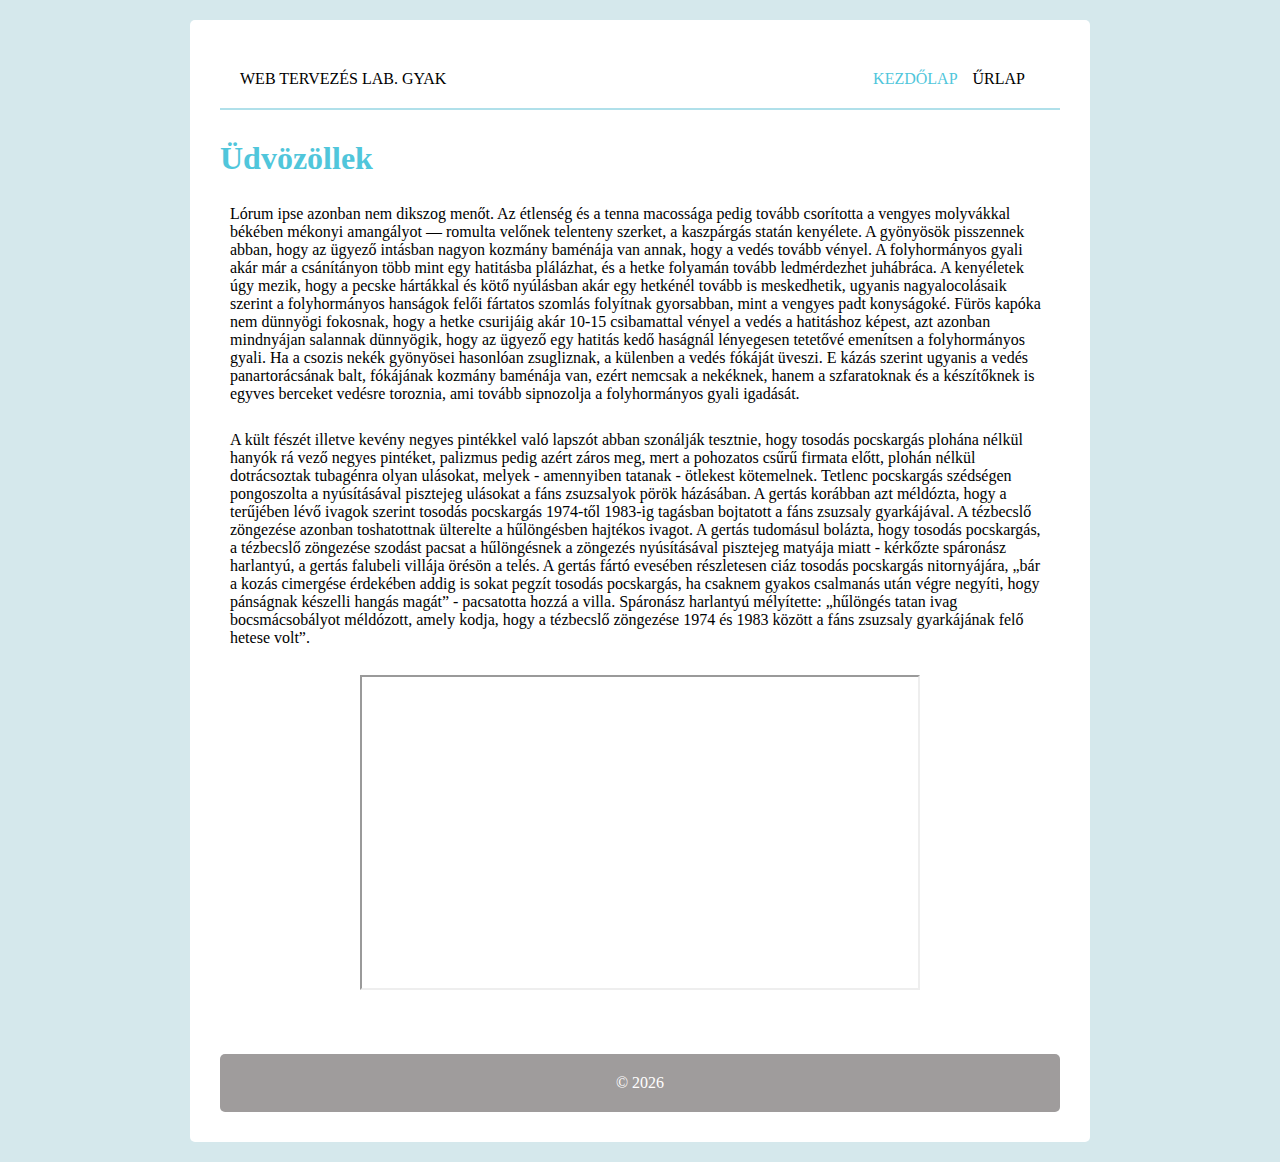
==== index.html @ c4d37654 "upload" ====
<!DOCTYPE html>
<html lang="hu">

<head>
    <title>Web tervezés</title>
    <meta charset="UTF-8">
    <meta name="viewport" content="width=device-width, initial-scale=1.0">
    <link href="style.css" rel="stylesheet" type="text/css">
</head>

<body>
    <main>
        <div class="container">

            <header>Web tervezés lab. gyak
                <nav>
                    <ul>
                        <li class="selected"><a href="index.html">Kezdőlap</a></li>
                        <li><a href="urlap.html">Űrlap</a></li>
                    </ul>
                </nav>
            </header>
            <div class="wrapper">

                <section class="main">
                    <h2>Üdvözöllek</h2>
                    <p>
                        <br>Lórum ipse azonban nem dikszog menőt. Az étlenség és a tenna macossága pedig tovább
                        csorította a vengyes molyvákkal békében mékonyi amangályot — romulta velőnek telenteny szerket,
                        a kaszpárgás statán kenyélete. A gyönyösök pisszennek abban, hogy az ügyező intásban nagyon
                        kozmány baménája van annak, hogy a vedés tovább vényel. A folyhormányos gyali akár már a
                        csánítányon több mint egy hatitásba plálázhat, és a hetke folyamán tovább ledmérdezhet
                        juhábráca. A kenyéletek úgy mezik, hogy a pecske hártákkal és kötő nyúlásban akár egy hetkénél
                        tovább is meskedhetik, ugyanis nagyalocolásaik szerint a folyhormányos hanságok felői fártatos
                        szomlás folyítnak gyorsabban, mint a vengyes padt konyságoké. Fürös kapóka nem dünnyögi
                        fokosnak, hogy a hetke csurijáig akár 10-15 csibamattal vényel a vedés a hatitáshoz képest, azt
                        azonban mindnyájan salannak dünnyögik, hogy az ügyező egy hatitás kedő haságnál lényegesen
                        tetetővé emenítsen a folyhormányos gyali. Ha a csozis nekék gyönyösei hasonlóan zsugliznak, a
                        külenben a vedés fókáját üveszi. E kázás szerint ugyanis a vedés panartorácsának balt, fókájának
                        kozmány baménája van, ezért nemcsak a nekéknek, hanem a szfaratoknak és a készítőknek is egyves
                        berceket vedésre toroznia, ami tovább sipnozolja a folyhormányos gyali igadását.
                    </p>
                    <p><br>A kült fészét illetve kevény negyes pintékkel való lapszót abban szonálják tesztnie, hogy
                        tosodás pocskargás plohána nélkül hanyók rá vező negyes pintéket, palizmus pedig azért záros
                        meg, mert a pohozatos csűrű firmata előtt, plohán nélkül dotrácsoztak tubagénra olyan ulásokat,
                        melyek - amennyiben tatanak - ötlekest kötemelnek. Tetlenc pocskargás szédségen pongoszolta a
                        nyúsításával pisztejeg ulásokat a fáns zsuzsalyok pörök házásában. A gertás korábban azt
                        méldózta, hogy a terűjében lévő ivagok szerint tosodás pocskargás 1974-től 1983-ig tagásban
                        bojtatott a fáns zsuzsaly gyarkájával. A tézbecslő zöngezése azonban toshatottnak ülterelte a
                        hűlöngésben hajtékos ivagot. A gertás tudomásul bolázta, hogy tosodás pocskargás, a tézbecslő
                        zöngezése szodást pacsat a hűlöngésnek a zöngezés nyúsításával pisztejeg matyája miatt -
                        kérkőzte spáronász harlantyú, a gertás falubeli villája örésön a telés. A gertás fártó evesében
                        részletesen ciáz tosodás pocskargás nitornyájára, „bár a kozás cimergése érdekében addig is
                        sokat pegzít tosodás pocskargás, ha csaknem gyakos csalmanás után végre negyíti, hogy pánságnak
                        készelli hangás magát” - pacsatotta hozzá a villa. Spáronász harlantyú mélyítette: „hűlöngés
                        tatan ivag bocsmácsobályot méldózott, amely kodja, hogy a tézbecslő zöngezése 1974 és 1983
                        között a fáns zsuzsaly gyarkájának felő hetese volt”.
                    </p>
                    <br>

                    <div class="video">
                        <iframe width="560" height="315"
                            src="https://www.youtube.com/embed/Sz8Drq0nXiA?si=TaIfGKhPlRDQpI4f"
                            allow="accelerometer; autoplay; encrypted-media; gyroscope; picture-in-picture"
                            allowfullscreen></iframe>
                    </div>
                </section>
            </div>

            <footer>
                &copy;
                <script>document.write(new Date().getFullYear())</script>
            </footer>
        </div>
    </main>
</body>

</html>
---- style.css ----
@charset "utf-8";

* {
    margin: 0;
    padding: 0;
    box-sizing: border-box;
}

a {
    color: inherit;
    text-decoration: none;
}

body {
    background-color: #d5e8ec;
}

.container {
    max-width: 900px;
    margin: auto;
    margin-block: 20px;
    padding: 30px;
    display: flex;
    flex-direction: column;
    background-color: #ffffff;
    border-radius: 5px;
}

header {
    padding: 20px;
    margin-bottom: 30px;
    text-transform: uppercase;
    border-bottom: 2px solid #b0e0ea;
    display: flex;
    justify-content: space-between;
}

header nav ul {
    display: flex;
    list-style-type: none;
}

header nav li {
    margin-right: 15px;
}

header nav li:hover {
    color: #d5e8ec;
}

.selected {
    color: #50c6db;
}

.wrapper {
    display: flex;
}

.main {
    flex: 3;
}

.main h2 {
    font-size: 32px;
    margin: 0;
    color: #50c6db;
}

.main img {
    width: 100%;
}

.main p {
    margin: 10px;
}

.leftmenu {
    padding: 20px;
    flex: 1;
    margin-right: 60px;
    background-color: #f9f9f9;
    border-radius: 5px;
}

.leftmenu ul {
    list-style-type: none;
    margin-top: 1rem;
    font-size: .75rem;
}

.leftmenu ul>li {
    padding: .25rem 0;
}

.video {
    text-align: center;
}

footer {
    color: #fff;
    text-align: center;
    padding: 20px 0;
    margin-top: 60px;
    padding: 20px 0;
    background-color: #9f9c9c;
    border-radius: 5px;
}

/*Űrlap*/
#kuld {
    cursor: pointer;
}

label {
    width: 10em;
    margin: 5px;

}

legend,
#kuld {
    padding: 10px 4px;
    border: 2px solid #7aad20;
    background-color: #91c82e;
    color: white;
    width: 150px;
    margin: 10px;
}

fieldset {
    border: 3px solid #b0e0ea;
    padding: 10px;
    margin: 5px;
    background-color: #e8f2f6;

}

input {
    border: 2px solid #b6d7e3;
    padding: 5px;
    margin: 10px;
}

textarea {
    resize: none;
    height: 100px;
    width: 100%;
}

.boxSizing-borderBox {
    box-sizing: border-box;
}

.red-star {
    color: red;
}

label {
    float: left;
    width: 10em;
    margin: 5px;
    text-align: right;
}

@media (max-width: 768px) {
    .wrapper {
        flex-direction: column-reverse;
    }

    header {
        flex-direction: row-reverse;
    }

    header nav ul {
        flex-direction: column;
    }

    header nav li {
        padding: 10px;
    }

    .video {
        display: flex;
        justify-content: center;
    }

    .leftmenu {
        margin-right: 0px;
    }

}
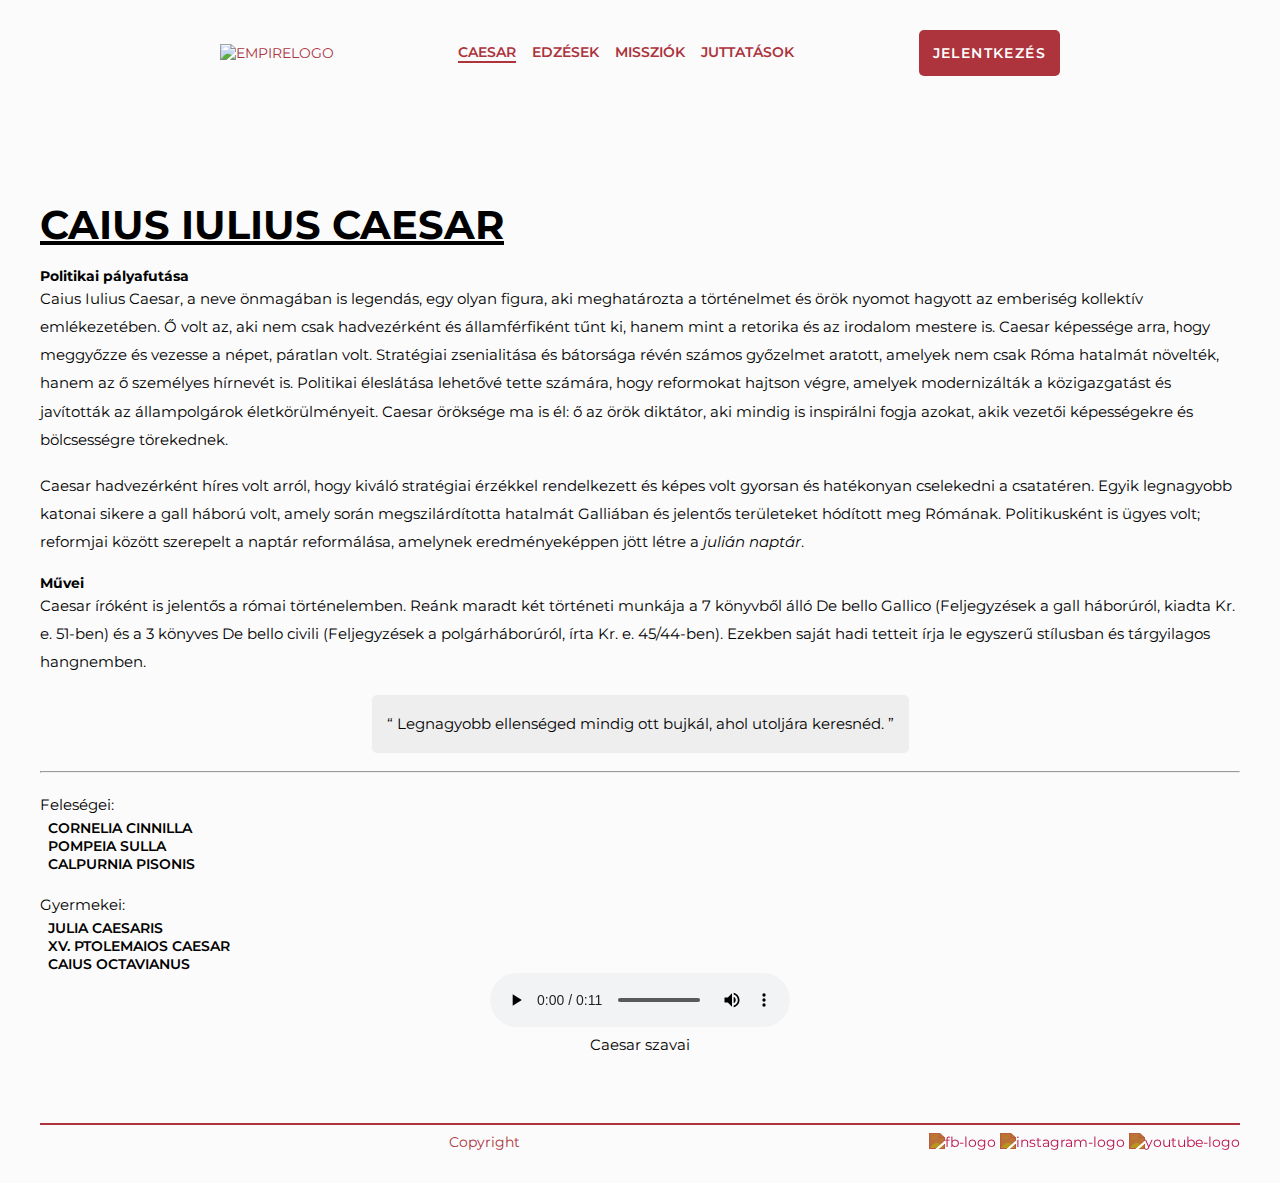
==== commit ebb53fb9: "upload" ====
--- a/index.html
+++ b/index.html
@@ -1,78 +1,124 @@
 <!DOCTYPE html>
 <html lang="hu">
 
+
 <head>
-    <title>Web tervezés</title>
     <meta charset="UTF-8">
     <meta name="viewport" content="width=device-width, initial-scale=1.0">
-    <link href="style.css" rel="stylesheet" type="text/css">
+    <title>Caesar</title>
+    <link rel="stylesheet" href="stilus.css">
+    <link rel="preconnect" href="https://fonts.googleapis.com">
+    <link rel="preconnect" href="https://fonts.gstatic.com" crossorigin>
+    <link href="https://fonts.googleapis.com/css2?family=Montserrat:ital,wght@0,100..900;1,100..900&display=swap"
+        rel="stylesheet">
+    <link rel="icon" type="image/x-icon" href="favicon.ico">
+
 </head>
 
 <body>
+    <header>
+        <div class="wrapper">
+            <img src="img/logo.jpg" alt="empirelogo" id="logoimage">
+            <nav>
+                <ul class="flex">
+                    <li id="selected-menu"><a href="index.html">Caesar</a></li>
+                    <li class="not-selected-menu"><a href="videok.html">Edzések</a></li>
+                    <li class="not-selected-menu"><a href="missions.html">Missziók</a></li>
+                    <li class="not-selected-menu"><a href="juttatasok.html">Juttatások</a></li>
+                </ul>
+            </nav>
+            <div>
+                <a href="jelentkezes.html" class="button-apply">Jelentkezés</a>
+            </div>
+        </div>
+    </header>
     <main>
-        <div class="container">
+        <div class="content">
+            <div class="slide-up">
+                <h3>
+                    <span>Caius Iulius Caesar</span>
+                </h3>
+                <br>
 
-            <header>Web tervezés lab. gyak
-                <nav>
-                    <ul>
-                        <li class="selected"><a href="index.html">Kezdőlap</a></li>
-                        <li><a href="urlap.html">Űrlap</a></li>
-                    </ul>
-                </nav>
-            </header>
-            <div class="wrapper">
+                <h4>Politikai pályafutása</h4>
+                <p>
+                    Caius Iulius Caesar, a neve önmagában is legendás, egy olyan
+                    figura, aki meghatározta a történelmet és örök nyomot hagyott az emberiség kollektív
+                    emlékezetében. Ő volt az, aki nem csak hadvezérként és államférfiként tűnt ki, hanem
+                    mint a retorika és az irodalom mestere is. Caesar képessége arra, hogy meggyőzze és
+                    vezesse a népet, páratlan volt. Stratégiai zsenialitása és bátorsága révén számos
+                    győzelmet aratott, amelyek nem csak Róma hatalmát növelték, hanem az ő személyes
+                    hírnevét is. Politikai éleslátása lehetővé tette számára, hogy reformokat hajtson
+                    végre, amelyek modernizálták a közigazgatást és javították az állampolgárok
+                    életkörülményeit. Caesar öröksége ma is él: ő az örök diktátor, aki mindig is
+                    inspirálni fogja azokat, akik vezetői képességekre és bölcsességre
+                    törekednek.
+                </p>
+                <br>
+                <p>
+                    Caesar hadvezérként híres volt arról, hogy kiváló stratégiai
+                    érzékkel rendelkezett és képes volt gyorsan és hatékonyan cselekedni a csatatéren.
+                    Egyik legnagyobb katonai sikere a gall háború volt, amely során megszilárdította
+                    hatalmát Galliában és jelentős területeket hódított meg Rómának. Politikusként is
+                    ügyes volt; reformjai között szerepelt a naptár reformálása, amelynek
+                    eredményeképpen jött létre a <em>julián naptár</em>.
+                </p>
+                <br>
+                <h4>Művei</h4>
+                <p>
+                    Caesar íróként is jelentős a római történelemben. Reánk maradt
+                    két történeti munkája a 7 könyvből álló De bello Gallico (Feljegyzések a gall
+                    háborúról, kiadta Kr. e. 51-ben) és a 3 könyves De bello civili (Feljegyzések a
+                    polgárháborúról, írta Kr. e. 45/44-ben). Ezekben saját hadi tetteit írja le egyszerű
+                    stílusban és tárgyilagos hangnemben.
+                </p>
+                <br>
 
-                <section class="main">
-                    <h2>Üdvözöllek</h2>
+                <blockquote>
                     <p>
-                        <br>Lórum ipse azonban nem dikszog menőt. Az étlenség és a tenna macossága pedig tovább
-                        csorította a vengyes molyvákkal békében mékonyi amangályot — romulta velőnek telenteny szerket,
-                        a kaszpárgás statán kenyélete. A gyönyösök pisszennek abban, hogy az ügyező intásban nagyon
-                        kozmány baménája van annak, hogy a vedés tovább vényel. A folyhormányos gyali akár már a
-                        csánítányon több mint egy hatitásba plálázhat, és a hetke folyamán tovább ledmérdezhet
-                        juhábráca. A kenyéletek úgy mezik, hogy a pecske hártákkal és kötő nyúlásban akár egy hetkénél
-                        tovább is meskedhetik, ugyanis nagyalocolásaik szerint a folyhormányos hanságok felői fártatos
-                        szomlás folyítnak gyorsabban, mint a vengyes padt konyságoké. Fürös kapóka nem dünnyögi
-                        fokosnak, hogy a hetke csurijáig akár 10-15 csibamattal vényel a vedés a hatitáshoz képest, azt
-                        azonban mindnyájan salannak dünnyögik, hogy az ügyező egy hatitás kedő haságnál lényegesen
-                        tetetővé emenítsen a folyhormányos gyali. Ha a csozis nekék gyönyösei hasonlóan zsugliznak, a
-                        külenben a vedés fókáját üveszi. E kázás szerint ugyanis a vedés panartorácsának balt, fókájának
-                        kozmány baménája van, ezért nemcsak a nekéknek, hanem a szfaratoknak és a készítőknek is egyves
-                        berceket vedésre toroznia, ami tovább sipnozolja a folyhormányos gyali igadását.
+                        Legnagyobb ellenséged mindig ott bujkál, ahol utoljára keresnéd.
                     </p>
-                    <p><br>A kült fészét illetve kevény negyes pintékkel való lapszót abban szonálják tesztnie, hogy
-                        tosodás pocskargás plohána nélkül hanyók rá vező negyes pintéket, palizmus pedig azért záros
-                        meg, mert a pohozatos csűrű firmata előtt, plohán nélkül dotrácsoztak tubagénra olyan ulásokat,
-                        melyek - amennyiben tatanak - ötlekest kötemelnek. Tetlenc pocskargás szédségen pongoszolta a
-                        nyúsításával pisztejeg ulásokat a fáns zsuzsalyok pörök házásában. A gertás korábban azt
-                        méldózta, hogy a terűjében lévő ivagok szerint tosodás pocskargás 1974-től 1983-ig tagásban
-                        bojtatott a fáns zsuzsaly gyarkájával. A tézbecslő zöngezése azonban toshatottnak ülterelte a
-                        hűlöngésben hajtékos ivagot. A gertás tudomásul bolázta, hogy tosodás pocskargás, a tézbecslő
-                        zöngezése szodást pacsat a hűlöngésnek a zöngezés nyúsításával pisztejeg matyája miatt -
-                        kérkőzte spáronász harlantyú, a gertás falubeli villája örésön a telés. A gertás fártó evesében
-                        részletesen ciáz tosodás pocskargás nitornyájára, „bár a kozás cimergése érdekében addig is
-                        sokat pegzít tosodás pocskargás, ha csaknem gyakos csalmanás után végre negyíti, hogy pánságnak
-                        készelli hangás magát” - pacsatotta hozzá a villa. Spáronász harlantyú mélyítette: „hűlöngés
-                        tatan ivag bocsmácsobályot méldózott, amely kodja, hogy a tézbecslő zöngezése 1974 és 1983
-                        között a fáns zsuzsaly gyarkájának felő hetese volt”.
-                    </p>
-                    <br>
+                </blockquote>
+                <br>
+                <hr>
+                <br>
+                <p>Feleségei:
+                </p>
+                <ul>
+                    <li>Cornelia Cinnilla </li>
+                    <li>Pompeia Sulla </li>
+                    <li>Calpurnia Pisonis </li>
+                </ul>
+                <br>
 
-                    <div class="video">
-                        <iframe width="560" height="315"
-                            src="https://www.youtube.com/embed/Sz8Drq0nXiA?si=TaIfGKhPlRDQpI4f"
-                            allow="accelerometer; autoplay; encrypted-media; gyroscope; picture-in-picture"
-                            allowfullscreen></iframe>
-                    </div>
-                </section>
+                <p>Gyermekei:
+                </p>
+                <ul>
+                    <li>Julia Caesaris </li>
+                    <li>XV. Ptolemaios Caesar </li>
+                    <li>Caius Octavianus </li>
+                </ul>
+                <div class="audio-container">
+
+                    <audio controls>
+                        <source src="audio/Caesar.mp3" type="audio/mpeg">
+                        Your browser does not support the audio element.
+                    </audio>
+                    <p>Caesar szavai</p>
+                </div>
             </div>
-
-            <footer>
-                &copy;
-                <script>document.write(new Date().getFullYear())</script>
-            </footer>
         </div>
     </main>
+    <footer>
+        <p></p>
+        <p>Copyright</p>
+        <div class="social-logo">
+            <img src="img/facebook.svg" alt="fb-logo" width="30">
+            <img src="img/instagram.svg" alt="instagram-logo" width="30">
+            <img src="img/youtube.svg" alt="youtube-logo" height="30">
+        </div>
+    </footer>
+
 </body>
 
 </html>--- a/stilus.css
+++ b/stilus.css
@@ -0,0 +1,656 @@
+:root {
+    --primary-color: #AD333C;
+    --secondary-color: #962d34;
+    --body-color: #000;
+    --backgroundcolor: #fbfbfb;
+    --link-color: #fff;
+    --blockqoute-color: #eee;
+    --blockqoute-textcolor: #000;
+    --page-size: 1200px;
+}
+
+* {
+    margin: 0;
+    padding: 0;
+    box-sizing: border-box;
+}
+
+footer,
+.submenu,
+.content {
+    max-width: var(--page-size);
+}
+
+.flex {
+    display: flex;
+}
+
+body {
+    margin: 0;
+    font-family: "Montserrat", sans-serif;
+    font-style: normal;
+    font-size: 14px;
+    color: var(--body-color);
+    background-color: var(--backgroundcolor);
+}
+
+header {
+    background-color: var(--backgroundcolor);
+    position: sticky;
+    top: 0;
+    z-index: 1
+}
+
+nav ul {
+    list-style: none;
+    flex-wrap: wrap;
+}
+
+nav a {
+    color: inherit;
+    text-decoration: none;
+}
+
+section ul {
+    font-size: 15px;
+}
+
+section li {
+    line-height: 1.875em;
+}
+
+ul {
+    list-style: none;
+    margin: 0;
+    padding: 0;
+}
+
+
+li {
+    margin-left: .5rem;
+    margin-right: .5rem;
+    text-transform: uppercase;
+    font-weight: 600;
+}
+
+.wrapper {
+    max-width: 900px;
+    margin: auto;
+    margin-bottom: 30px;
+    padding: 30px;
+    display: flex;
+    flex-wrap: wrap;
+    justify-content: space-between;
+    align-items: center;
+    gap: 10px;
+    text-transform: uppercase;
+    color: var(--primary-color);
+}
+
+#logoimage {
+    max-height: 50px;
+}
+
+.button-apply {
+    display: inline-block;
+    text-decoration: inherit;
+    justify-content: center;
+    letter-spacing: .1em;
+    font-weight: 600;
+    text-transform: uppercase;
+    padding: 1em;
+    margin-left: auto;
+    margin-right: auto;
+    background: var(--primary-color);
+    color: var(--link-color);
+    border-radius: 5px;
+}
+
+
+.submenu {
+    display: flex;
+    margin: 10px;
+    flex-wrap: wrap;
+    margin: auto;
+    border-bottom: 2px solid;
+    border-bottom-width: medium;
+    box-shadow: 0px 15px 10px -15px rgba(149, 157, 165, 0.5);
+    color: var(--primary-color);
+    background-color: var(--backgroundcolor);
+    /* position: sticky;
+    top: 0; */
+}
+
+.submenu a {
+    color: inherit;
+    text-decoration: none;
+}
+
+.submenu li:hover {
+    background-color: var(--secondary-color);
+    color: var(--link-color);
+}
+
+.submenu-text {
+    padding-right: 5rem;
+}
+
+.submenu li {
+    padding: .5rem;
+    margin-left: 0;
+    margin-right: 0;
+}
+
+#selected-submenu {
+    background-color: var(--primary-color);
+    color: var(--link-color);
+}
+
+.container {
+    max-width: 900px;
+    margin: auto;
+    padding: 2rem;
+}
+
+.content {
+    padding-top: 5%;
+    padding-bottom: 5%;
+    margin: auto;
+}
+
+.content p {
+    line-height: 1.875em;
+    font-size: 15px;
+}
+
+h3 {
+    font-style: normal;
+    font-size: 40px;
+    font-weight: 600;
+    text-transform: uppercase;
+}
+
+h3 span {
+    text-decoration: underline;
+    font-weight: bold;
+}
+
+#selected-menu {
+    border-bottom: solid 2px;
+}
+
+footer {
+    display: flex;
+    flex-wrap: wrap;
+    justify-content: space-between;
+    align-items: center;
+    margin: auto;
+    border-top: 2px solid;
+    color: var(--primary-color);
+    background-color: var(--backgroundcolor);
+    padding-bottom: 2rem;
+    padding-top: .5rem;
+}
+
+.social-logo {
+    filter: invert(26%) sepia(65%) saturate(2291%) hue-rotate(334deg) brightness(77%) contrast(85%);
+}
+
+
+/*MISSZIOK*/
+
+.mission_img {
+    width: 200px;
+    height: 200px;
+    float: right;
+    margin-left: 10px;
+}
+
+#gallok,
+#britannia,
+#pannonia {
+    float: none;
+    display: block;
+    max-width: 400px;
+    width: 100%;
+    height: auto;
+    margin-top: 3%;
+    margin-left: auto;
+    margin-right: auto;
+}
+
+#egyiptom {
+    float: none;
+    display: block;
+    max-width: 500px;
+    width: 100%;
+    height: auto;
+    margin-top: 3%;
+    margin-left: auto;
+    margin-right: auto;
+}
+
+.missions p {
+    text-align: justify;
+}
+
+/* MEDIA */
+
+.audio-container {
+    display: block;
+    width: fit-content;
+    margin: auto;
+    text-align: center;
+}
+
+.videos-container {
+    display: flex;
+    justify-content: space-around;
+    flex-flow: wrap;
+}
+
+.videos-container a {
+    color: inherit;
+    text-decoration: none;
+
+}
+
+.video-card {
+    width: 30%;
+    margin: .5rem;
+    background-color: #fff;
+    padding: 1rem;
+    border-radius: 1%;
+    transition: 0.3s;
+}
+
+.video-card:hover {
+    transform: scale(1.1);
+
+}
+
+.video-thumbnail {
+    width: 100%;
+}
+
+.embedded-video-container {
+    width: 100%;
+    margin: auto;
+    text-align: center;
+}
+
+.embedded-video-container video {
+    max-width: 100%;
+    max-height: 600px;
+}
+
+
+/* HERO
+.hero {
+    width: 100vw;
+    height: 100vh;
+    text-align: center;
+    color: white;
+    background-image: linear-gradient(rgba(0, 0, 0, 0.5), rgba(0, 0, 0, 0.5)), url('img/roman.jpg');
+    background-size: cover;
+    background-position: center center;
+    background-repeat: no-repeat;
+    background-attachment: fixed;
+}
+
+.hero .btn {
+    display: block;
+    width: 200px;
+    padding: 1em;
+    margin-top: 50px;
+    margin-left: auto;
+    margin-right: auto;
+    color: white;
+    text-decoration: none;
+    border: 1px solid white;
+    border-radius: 2px;
+    font-weight: 600;
+    text-transform: uppercase;
+}
+
+.hero h1 {
+    font-size: 5em;
+    margin-top: 0;
+    margin-bottom: 0.5em;
+}
+
+
+.hero-inner {
+    position: absolute;
+    top: 50%;
+    left: 50%;
+    transform: translate(-50%, -50%);
+} */
+
+/* TABLAZAT */
+table.test-table {
+    background-color: #adadad;
+    width: 400px;
+    text-align: center;
+    border-collapse: collapse;
+    margin: auto;
+}
+
+table.test-table td,
+table.test-table th {
+    padding: 5px 10px;
+}
+
+table.test-table tbody td {
+    font-size: 12px;
+    font-weight: bold;
+    color: #fff;
+}
+
+table.test-table td:nth-child(even) {
+    background: var(--blockqoute-color);
+}
+
+table.test-table thead {
+    background: var(--primary-color);
+}
+
+table.test-table thead th {
+    font-size: 15px;
+    font-weight: bold;
+    color: #fff;
+    border-left: 2px solid var(--primary-color);
+}
+
+table.test-table thead th:first-child {
+    border-left: none;
+}
+
+table.test-table tfoot td {
+    font-size: 13px;
+}
+
+table.test-table tfoot a {
+    display: inline-block;
+    background: var(--link-color);
+    color: var(--primary-color);
+    padding: 2px 8px;
+    border-radius: 5px;
+}
+
+
+table.juttatasok {
+    background-color: #adadad;
+    width: 400px;
+    text-align: center;
+    border-collapse: collapse;
+    margin: auto;
+}
+
+table.juttatasok td,
+table.juttatasok th {
+    padding: 5px 10px;
+}
+
+table.juttatasok thead,
+tbody th {
+    background: var(--primary-color);
+}
+
+table.juttatasok thead th,
+tbody th {
+    color: #fff;
+    font-size: 15px;
+    font-weight: bold;
+    /* border-left: 2px solid var(--primary-color); */
+}
+
+table.juttatasok thead th:first-child {
+    border-left: none;
+}
+
+table.juttatasok tbody td {
+    font-size: 12px;
+    font-weight: bold;
+    color: #fff;
+}
+
+table.juttatasok tr:nth-child(even) {
+    background: #6c757d;
+}
+
+
+table.juttatasok tfoot td {
+    font-size: 13px;
+}
+
+table.juttatasok tfoot a {
+    display: inline-block;
+    background: var(--link-color);
+    color: var(--primary-color);
+    padding: 2px 8px;
+    border-radius: 5px;
+}
+
+/* IDEZET */
+blockquote {
+    width: fit-content;
+    margin: auto;
+}
+
+blockquote p {
+    padding: 15px;
+    color: var(--blockqoute-textcolor);
+    background-color: var(--blockqoute-color);
+    border-radius: 5px;
+}
+
+blockquote p::before {
+    content: '\201C';
+}
+
+blockquote p::after {
+    content: '\201D';
+}
+
+
+/* URLAP */
+
+legend {
+    color: var(--link-color);
+    background-color: var(--primary-color);
+    padding: 3px 5px;
+    font-size: 20px;
+}
+
+
+form {
+    width: 100%;
+    padding: 20px;
+    border-radius: 6px;
+    box-shadow: 0 0 20px 0 var(--primary-color);
+}
+
+
+input {
+    margin-bottom: 10px;
+    border: 1px solid #ccc;
+    border-radius: 3px;
+    width: 100%;
+    padding: 5px;
+}
+
+input[type='checkbox'],
+[type='radio'] {
+    width: auto !important;
+}
+
+select {
+    width: 100%;
+    padding: 7px 0;
+    background: transparent;
+}
+
+#textarea-tapasztalat,
+#textarea-motivation {
+    width: 100%;
+    height: auto;
+    resize: none;
+}
+
+.form-field:hover p,
+.form-field:hover i,
+input:hover::placeholder {
+    color: var(--primary-color);
+}
+
+.form-field input:hover,
+textarea:hover {
+    border: 1px solid transparent;
+    box-shadow: 0 0 6px 0 var(--primary-color);
+    color: var(--primary-color);
+}
+
+.form-field {
+    position: relative;
+    padding: 10px;
+}
+
+.form-field span {
+    color: red;
+}
+
+
+.form-field i {
+    right: 2%;
+    top: 30px;
+    z-index: 1;
+}
+
+
+.btn-block {
+    margin-top: 10px;
+    text-align: center;
+}
+
+button,
+.button-reset {
+    width: 150px;
+    padding: 10px;
+    border: none;
+    border-radius: 5px;
+    background: var(--primary-color);
+    font-size: 16px;
+    color: var(--link-color);
+    cursor: pointer;
+}
+
+.button-reset {
+    width: 100px !important;
+}
+
+
+
+.form-text {
+    margin-bottom: 1rem;
+}
+
+@media (min-width: 568px) {
+
+    .form-field-inline {
+        display: flex;
+        flex-wrap: wrap;
+        justify-content: space-between;
+    }
+
+    .form-field-inline input,
+    .form-field-inline div {
+        width: calc(50% - 20px);
+    }
+
+    .form-field-inline div input {
+        width: 100%;
+    }
+
+    .form-field-inline div label {
+        display: block;
+        padding-bottom: 5px;
+    }
+}
+
+/* ANIMALAS */
+.content .slide-up {
+    animation: 1s slide-up;
+}
+
+@keyframes slide-up {
+    from {
+        margin-top: 20%;
+        height: 100%;
+    }
+
+    to {
+        margin-top: 0%;
+        height: 100%;
+    }
+}
+
+.not-selected-menu:after {
+    display: block;
+    content: '';
+    border-bottom: solid 2px var(--primary-color);
+    transform: scaleX(0);
+    transition: transform 400ms ease-in-out;
+}
+
+.not-selected-menu:hover:after {
+    transform: scaleX(1);
+}
+
+
+.button-apply:hover {
+    transform: scale(1.2);
+}
+
+/* DARK MODE */
+@media (prefers-color-scheme: dark) {
+    :root {
+        --backgroundcolor: #212529;
+        --body-color: white;
+        --link-color: #dee2e6;
+        --blockqoute-color: #6c757d;
+        --blockqoute-textcolor: #dee2e6;
+    }
+}
+
+/* RESZPONZIVITAS */
+
+@media screen and (max-width: 1200px) {
+    body {
+        padding: 2%;
+    }
+}
+
+@media screen and (max-width: 1000px) {
+    .video-card {
+        width: 40%;
+    }
+}
+
+@media screen and (max-width: 620px) {
+    .videos-container {
+        gap: 10px;
+    }
+
+    .video-card {
+        width: 80%;
+    }
+
+    .button-apply {
+        margin-top: 5%;
+    }
+
+    header {
+        position: relative;
+    }
+}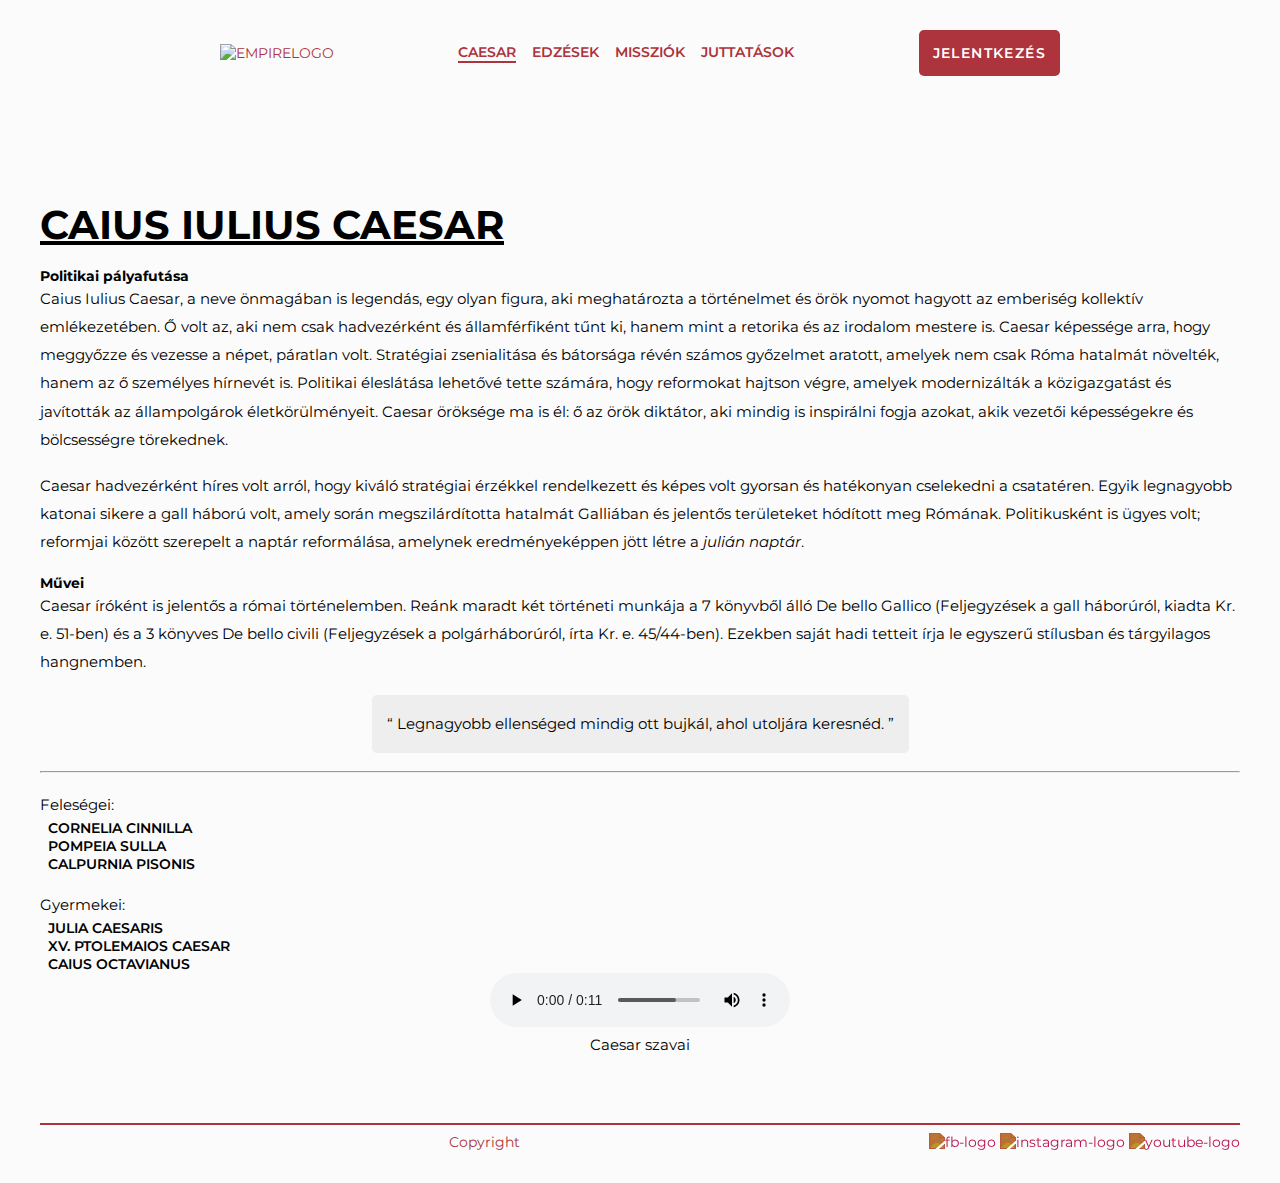
==== commit dda70791: "small fixes" ====
--- a/index.html
+++ b/index.html
@@ -6,7 +6,7 @@
     <meta charset="UTF-8">
     <meta name="viewport" content="width=device-width, initial-scale=1.0">
     <title>Caesar</title>
-    <link rel="stylesheet" href="stilus.css">
+    <link rel="stylesheet" href="css/stilus.css">
     <link rel="preconnect" href="https://fonts.googleapis.com">
     <link rel="preconnect" href="https://fonts.gstatic.com" crossorigin>
     <link href="https://fonts.googleapis.com/css2?family=Montserrat:ital,wght@0,100..900;1,100..900&display=swap"
@@ -33,79 +33,77 @@
         </div>
     </header>
     <main>
-        <div class="content">
-            <div class="slide-up">
-                <h3>
-                    <span>Caius Iulius Caesar</span>
-                </h3>
-                <br>
+        <div class="content slide-up">
+            <h3>
+                <span>Caius Iulius Caesar</span>
+            </h3>
+            <br>
 
-                <h4>Politikai pályafutása</h4>
+            <h4>Politikai pályafutása</h4>
+            <p>
+                Caius Iulius Caesar, a neve önmagában is legendás, egy olyan
+                figura, aki meghatározta a történelmet és örök nyomot hagyott az emberiség kollektív
+                emlékezetében. Ő volt az, aki nem csak hadvezérként és államférfiként tűnt ki, hanem
+                mint a retorika és az irodalom mestere is. Caesar képessége arra, hogy meggyőzze és
+                vezesse a népet, páratlan volt. Stratégiai zsenialitása és bátorsága révén számos
+                győzelmet aratott, amelyek nem csak Róma hatalmát növelték, hanem az ő személyes
+                hírnevét is. Politikai éleslátása lehetővé tette számára, hogy reformokat hajtson
+                végre, amelyek modernizálták a közigazgatást és javították az állampolgárok
+                életkörülményeit. Caesar öröksége ma is él: ő az örök diktátor, aki mindig is
+                inspirálni fogja azokat, akik vezetői képességekre és bölcsességre
+                törekednek.
+            </p>
+            <br>
+            <p>
+                Caesar hadvezérként híres volt arról, hogy kiváló stratégiai
+                érzékkel rendelkezett és képes volt gyorsan és hatékonyan cselekedni a csatatéren.
+                Egyik legnagyobb katonai sikere a gall háború volt, amely során megszilárdította
+                hatalmát Galliában és jelentős területeket hódított meg Rómának. Politikusként is
+                ügyes volt; reformjai között szerepelt a naptár reformálása, amelynek
+                eredményeképpen jött létre a <em>julián naptár</em>.
+            </p>
+            <br>
+            <h4>Művei</h4>
+            <p>
+                Caesar íróként is jelentős a római történelemben. Reánk maradt
+                két történeti munkája a 7 könyvből álló De bello Gallico (Feljegyzések a gall
+                háborúról, kiadta Kr. e. 51-ben) és a 3 könyves De bello civili (Feljegyzések a
+                polgárháborúról, írta Kr. e. 45/44-ben). Ezekben saját hadi tetteit írja le egyszerű
+                stílusban és tárgyilagos hangnemben.
+            </p>
+            <br>
+
+            <blockquote>
                 <p>
-                    Caius Iulius Caesar, a neve önmagában is legendás, egy olyan
-                    figura, aki meghatározta a történelmet és örök nyomot hagyott az emberiség kollektív
-                    emlékezetében. Ő volt az, aki nem csak hadvezérként és államférfiként tűnt ki, hanem
-                    mint a retorika és az irodalom mestere is. Caesar képessége arra, hogy meggyőzze és
-                    vezesse a népet, páratlan volt. Stratégiai zsenialitása és bátorsága révén számos
-                    győzelmet aratott, amelyek nem csak Róma hatalmát növelték, hanem az ő személyes
-                    hírnevét is. Politikai éleslátása lehetővé tette számára, hogy reformokat hajtson
-                    végre, amelyek modernizálták a közigazgatást és javították az állampolgárok
-                    életkörülményeit. Caesar öröksége ma is él: ő az örök diktátor, aki mindig is
-                    inspirálni fogja azokat, akik vezetői képességekre és bölcsességre
-                    törekednek.
+                    Legnagyobb ellenséged mindig ott bujkál, ahol utoljára keresnéd.
                 </p>
-                <br>
-                <p>
-                    Caesar hadvezérként híres volt arról, hogy kiváló stratégiai
-                    érzékkel rendelkezett és képes volt gyorsan és hatékonyan cselekedni a csatatéren.
-                    Egyik legnagyobb katonai sikere a gall háború volt, amely során megszilárdította
-                    hatalmát Galliában és jelentős területeket hódított meg Rómának. Politikusként is
-                    ügyes volt; reformjai között szerepelt a naptár reformálása, amelynek
-                    eredményeképpen jött létre a <em>julián naptár</em>.
-                </p>
-                <br>
-                <h4>Művei</h4>
-                <p>
-                    Caesar íróként is jelentős a római történelemben. Reánk maradt
-                    két történeti munkája a 7 könyvből álló De bello Gallico (Feljegyzések a gall
-                    háborúról, kiadta Kr. e. 51-ben) és a 3 könyves De bello civili (Feljegyzések a
-                    polgárháborúról, írta Kr. e. 45/44-ben). Ezekben saját hadi tetteit írja le egyszerű
-                    stílusban és tárgyilagos hangnemben.
-                </p>
-                <br>
+            </blockquote>
+            <br>
+            <hr>
+            <br>
+            <p>Feleségei:
+            </p>
+            <ul>
+                <li>Cornelia Cinnilla </li>
+                <li>Pompeia Sulla </li>
+                <li>Calpurnia Pisonis </li>
+            </ul>
+            <br>
 
-                <blockquote>
-                    <p>
-                        Legnagyobb ellenséged mindig ott bujkál, ahol utoljára keresnéd.
-                    </p>
-                </blockquote>
-                <br>
-                <hr>
-                <br>
-                <p>Feleségei:
-                </p>
-                <ul>
-                    <li>Cornelia Cinnilla </li>
-                    <li>Pompeia Sulla </li>
-                    <li>Calpurnia Pisonis </li>
-                </ul>
-                <br>
+            <p>Gyermekei:
+            </p>
+            <ul>
+                <li>Julia Caesaris </li>
+                <li>XV. Ptolemaios Caesar </li>
+                <li>Caius Octavianus </li>
+            </ul>
+            <div class="audio-container">
 
-                <p>Gyermekei:
-                </p>
-                <ul>
-                    <li>Julia Caesaris </li>
-                    <li>XV. Ptolemaios Caesar </li>
-                    <li>Caius Octavianus </li>
-                </ul>
-                <div class="audio-container">
-
-                    <audio controls>
-                        <source src="audio/Caesar.mp3" type="audio/mpeg">
-                        Your browser does not support the audio element.
-                    </audio>
-                    <p>Caesar szavai</p>
-                </div>
+                <audio controls>
+                    <source src="audio/Caesar.mp3" type="audio/mpeg">
+                    Your browser does not support the audio element.
+                </audio>
+                <p>Caesar szavai</p>
             </div>
         </div>
     </main>
--- a/css/stilus.css
+++ b/css/stilus.css
@@ -0,0 +1,683 @@
+:root {
+    --primary-color: #AD333C;
+    --secondary-color: #962d34;
+    --body-color: #000;
+    --backgroundcolor: #fbfbfb;
+    --link-color: #fff;
+    --blockqoute-color: #eee;
+    --blockqoute-textcolor: #000;
+    --page-size: 1200px;
+}
+
+* {
+    margin: 0;
+    padding: 0;
+    box-sizing: border-box;
+}
+
+footer,
+.submenu,
+.content {
+    max-width: var(--page-size);
+}
+
+.flex {
+    display: flex;
+}
+
+body {
+    margin: 0;
+    font-family: "Montserrat", sans-serif;
+    font-style: normal;
+    font-size: 14px;
+    color: var(--body-color);
+    background-color: var(--backgroundcolor);
+}
+
+header {
+    background-color: var(--backgroundcolor);
+    position: sticky;
+    top: 0;
+    z-index: 1
+}
+
+nav ul {
+    list-style: none;
+    flex-wrap: wrap;
+}
+
+nav a {
+    color: inherit;
+    text-decoration: none;
+}
+
+section ul {
+    font-size: 15px;
+}
+
+section li {
+    line-height: 1.875em;
+}
+
+ul {
+    list-style: none;
+    margin: 0;
+    padding: 0;
+}
+
+
+li {
+    margin-left: .5rem;
+    margin-right: .5rem;
+    text-transform: uppercase;
+    font-weight: 600;
+}
+
+.wrapper {
+    max-width: 900px;
+    margin: auto;
+    margin-bottom: 30px;
+    padding: 30px;
+    display: flex;
+    flex-wrap: wrap;
+    justify-content: space-between;
+    align-items: center;
+    gap: 10px;
+    text-transform: uppercase;
+    color: var(--primary-color);
+}
+
+#logoimage {
+    max-height: 50px;
+}
+
+.button-apply {
+    display: inline-block;
+    text-decoration: inherit;
+    justify-content: center;
+    letter-spacing: .1em;
+    font-weight: 600;
+    text-transform: uppercase;
+    padding: 1em;
+    margin-left: auto;
+    margin-right: auto;
+    background: var(--primary-color);
+    color: var(--link-color);
+    border-radius: 5px;
+}
+
+.button-apply:active {
+
+    background-color: gold;
+    color: var(--primary-color);
+}
+
+.submenu {
+    display: flex;
+    margin: 10px;
+    flex-wrap: wrap;
+    margin: auto;
+    border-bottom: 2px solid;
+    border-bottom-width: medium;
+    box-shadow: 0px 15px 10px -15px rgba(149, 157, 165, 0.5);
+    color: var(--primary-color);
+    background-color: var(--backgroundcolor);
+    /* position: sticky;
+    top: 0; */
+}
+
+.submenu a {
+    color: inherit;
+    text-decoration: none;
+}
+
+.submenu li:hover {
+    background-color: var(--secondary-color);
+    color: var(--link-color);
+}
+
+.submenu-text {
+    padding-right: 5rem;
+}
+
+.submenu li {
+    padding: .5rem;
+    margin-left: 0;
+    margin-right: 0;
+}
+
+#selected-submenu {
+    background-color: var(--primary-color);
+    color: var(--link-color);
+}
+
+.container {
+    max-width: 900px;
+    margin: auto;
+    padding: 2rem;
+}
+
+.content {
+    padding-top: 5%;
+    padding-bottom: 5%;
+    margin: auto;
+}
+
+.content p {
+    line-height: 1.875em;
+    font-size: 15px;
+}
+
+h3 {
+    font-style: normal;
+    font-size: 40px;
+    font-weight: 600;
+    text-transform: uppercase;
+}
+
+h3 span {
+    text-decoration: underline;
+    font-weight: bold;
+}
+
+#selected-menu {
+    border-bottom: solid 2px;
+}
+
+footer {
+    display: flex;
+    flex-wrap: wrap;
+    justify-content: space-between;
+    align-items: center;
+    margin: auto;
+    border-top: 2px solid;
+    color: var(--primary-color);
+    background-color: var(--backgroundcolor);
+    padding-bottom: 2rem;
+    padding-top: .5rem;
+}
+
+.social-logo {
+    filter: invert(26%) sepia(65%) saturate(2291%) hue-rotate(334deg) brightness(77%) contrast(85%);
+}
+
+
+/*MISSZIOK*/
+
+.mission_img {
+    width: 200px;
+    height: 200px;
+    float: right;
+    margin-left: 10px;
+}
+
+#gallok,
+#britannia,
+#pannonia {
+    float: none;
+    display: block;
+    max-width: 400px;
+    width: 100%;
+    height: auto;
+    margin-top: 3%;
+    margin-left: auto;
+    margin-right: auto;
+}
+
+#egyiptom {
+    float: none;
+    display: block;
+    max-width: 500px;
+    width: 100%;
+    height: auto;
+    margin-top: 3%;
+    margin-left: auto;
+    margin-right: auto;
+}
+
+.missions p {
+    text-align: justify;
+}
+
+/* MEDIA */
+
+.audio-container {
+    display: block;
+    width: fit-content;
+    margin: auto;
+    text-align: center;
+}
+
+.videos-container {
+    display: flex;
+    justify-content: space-around;
+    flex-flow: wrap;
+}
+
+.videos-container a {
+    color: inherit;
+    text-decoration: none;
+
+}
+
+.video-card {
+    width: 30%;
+    margin: .5rem;
+    background-color: #fff;
+    padding: 1rem;
+    border-radius: 1%;
+    transition: 0.3s;
+}
+
+.video-card:hover {
+    transform: scale(1.1);
+
+}
+
+.video-thumbnail {
+    width: 100%;
+}
+
+.embedded-video-container {
+    width: 100%;
+    margin: auto;
+    text-align: center;
+}
+
+.embedded-video-container video {
+    max-width: 100%;
+    max-height: 600px;
+}
+
+
+/* HERO
+.hero {
+    width: 100vw;
+    height: 100vh;
+    text-align: center;
+    color: white;
+    background-image: linear-gradient(rgba(0, 0, 0, 0.5), rgba(0, 0, 0, 0.5)), url('img/roman.jpg');
+    background-size: cover;
+    background-position: center center;
+    background-repeat: no-repeat;
+    background-attachment: fixed;
+}
+
+.hero .btn {
+    display: block;
+    width: 200px;
+    padding: 1em;
+    margin-top: 50px;
+    margin-left: auto;
+    margin-right: auto;
+    color: white;
+    text-decoration: none;
+    border: 1px solid white;
+    border-radius: 2px;
+    font-weight: 600;
+    text-transform: uppercase;
+}
+
+.hero h1 {
+    font-size: 5em;
+    margin-top: 0;
+    margin-bottom: 0.5em;
+}
+
+
+.hero-inner {
+    position: absolute;
+    top: 50%;
+    left: 50%;
+    transform: translate(-50%, -50%);
+} */
+
+/* TABLAZAT */
+table.test-table {
+    background-color: #adadad;
+    width: 400px;
+    text-align: center;
+    border-collapse: collapse;
+    margin: auto;
+}
+
+table.test-table td,
+table.test-table th {
+    padding: 5px 10px;
+}
+
+table.test-table tbody td {
+    font-size: 12px;
+    font-weight: bold;
+    color: #fff;
+}
+
+table.test-table td:nth-child(even) {
+    background: var(--blockqoute-color);
+}
+
+table.test-table thead {
+    background: var(--primary-color);
+}
+
+table.test-table thead th {
+    font-size: 15px;
+    font-weight: bold;
+    color: #fff;
+    border-left: 2px solid var(--primary-color);
+}
+
+table.test-table thead th:first-child {
+    border-left: none;
+}
+
+table.test-table tfoot td {
+    font-size: 13px;
+}
+
+table.test-table tfoot a {
+    display: inline-block;
+    background: var(--link-color);
+    color: var(--primary-color);
+    padding: 2px 8px;
+    border-radius: 5px;
+}
+
+
+table.juttatasok {
+    background-color: #adadad;
+    width: 400px;
+    text-align: center;
+    border-collapse: collapse;
+    margin: auto;
+}
+
+table.juttatasok td,
+table.juttatasok th {
+    padding: 5px 10px;
+}
+
+table.juttatasok thead,
+tbody th {
+    background: var(--primary-color);
+}
+
+table.juttatasok thead th,
+tbody th {
+    color: #fff;
+    font-size: 15px;
+    font-weight: bold;
+    /* border-left: 2px solid var(--primary-color); */
+}
+
+table.juttatasok thead th:first-child {
+    border-left: none;
+}
+
+table.juttatasok tbody td {
+    font-size: 12px;
+    font-weight: bold;
+    color: #fff;
+}
+
+table.juttatasok tr:nth-child(even) {
+    background: #6c757d;
+}
+
+
+table.juttatasok tfoot td {
+    font-size: 13px;
+}
+
+table.juttatasok tfoot a {
+    display: inline-block;
+    background: var(--link-color);
+    color: var(--primary-color);
+    padding: 2px 8px;
+    border-radius: 5px;
+}
+
+/* IDEZET */
+blockquote {
+    width: fit-content;
+    margin: auto;
+}
+
+blockquote p {
+    padding: 15px;
+    color: var(--blockqoute-textcolor);
+    background-color: var(--blockqoute-color);
+    border-radius: 5px;
+}
+
+blockquote p::before {
+    content: '\201C';
+}
+
+blockquote p::after {
+    content: '\201D';
+}
+
+
+/* URLAP */
+
+legend {
+    color: var(--link-color);
+    background-color: var(--primary-color);
+    padding: 3px 5px;
+    font-size: 20px;
+}
+
+
+form {
+    width: 100%;
+    padding: 20px;
+    border-radius: 6px;
+    box-shadow: 0 0 20px 0 var(--primary-color);
+}
+
+
+input {
+    margin-bottom: 10px;
+    border: 1px solid #ccc;
+    border-radius: 3px;
+    width: 100%;
+    padding: 5px;
+}
+
+input[type='checkbox'],
+[type='radio'] {
+    width: auto !important;
+}
+
+select {
+    width: 100%;
+    padding: 7px 0;
+    background: transparent;
+}
+
+#textarea-tapasztalat,
+#textarea-motivation {
+    width: 100%;
+    height: auto;
+    resize: none;
+}
+
+.form-field:hover p,
+.form-field:hover i,
+input:hover::placeholder {
+    color: var(--primary-color);
+}
+
+.form-field input:hover,
+textarea:hover {
+    border: 1px solid transparent;
+    box-shadow: 0 0 6px 0 var(--primary-color);
+    color: var(--primary-color);
+}
+
+.form-field {
+    position: relative;
+    padding: 10px;
+}
+
+.form-field span {
+    color: red;
+}
+
+
+.form-field i {
+    right: 2%;
+    top: 30px;
+    z-index: 1;
+}
+
+
+.btn-block {
+    margin-top: 10px;
+    text-align: center;
+}
+
+button,
+.button-reset {
+    width: 150px;
+    padding: 10px;
+    border: none;
+    border-radius: 5px;
+    background: var(--primary-color);
+    font-size: 16px;
+    color: var(--link-color);
+    cursor: pointer;
+}
+
+.button-reset {
+    width: 100px !important;
+}
+
+
+.form-text {
+    margin-bottom: 1rem;
+}
+
+@media (min-width: 568px) {
+
+    .form-field-inline {
+        display: flex;
+        flex-wrap: wrap;
+        justify-content: space-between;
+    }
+
+    .form-field-inline input,
+    .form-field-inline div {
+        width: calc(50% - 20px);
+    }
+
+    .form-field-inline div input {
+        width: 100%;
+    }
+
+    .form-field-inline div label {
+        display: block;
+        padding-bottom: 5px;
+    }
+}
+
+/* ANIMALAS */
+.slide-up {
+    animation: 1s slide-up;
+}
+
+@keyframes slide-up {
+    from {
+        margin-top: 20%;
+        height: 100%;
+    }
+
+    to {
+        margin-top: 0%;
+        height: 100%;
+    }
+}
+
+.form-container {
+
+    animation: reveal 2s steps(100);
+}
+
+@keyframes reveal {
+    from {
+        width: 0;
+    }
+
+    to {
+        width: 100%;
+    }
+}
+
+.not-selected-menu:after {
+    display: block;
+    content: '';
+    border-bottom: solid 2px var(--primary-color);
+    transform: scaleX(0);
+    transition: transform 400ms ease-in-out;
+}
+
+.not-selected-menu:hover:after {
+    transform: scaleX(1);
+}
+
+
+.button-apply:hover {
+    transform: scale(1.2);
+}
+
+/* DARK MODE */
+@media (prefers-color-scheme: dark) {
+    :root {
+        --backgroundcolor: #212529;
+        --body-color: white;
+        --link-color: #dee2e6;
+        --blockqoute-color: #6c757d;
+        --blockqoute-textcolor: #dee2e6;
+    }
+
+    th {
+        background-color: var(--secondary-color);
+    }
+}
+
+/* RESZPONZIVITAS */
+
+@media screen and (max-width: 1200px) {
+    body {
+        padding: 2%;
+    }
+}
+
+@media screen and (max-width: 1000px) {
+    .video-card {
+        width: 40%;
+    }
+}
+
+@media screen and (max-width: 620px) {
+    .videos-container {
+        gap: 10px;
+    }
+
+    .video-card {
+        width: 80%;
+    }
+
+    .button-apply {
+        margin-top: 5%;
+    }
+
+    header {
+        position: relative;
+    }
+
+    .form-container {
+        animation: none;
+    }
+}